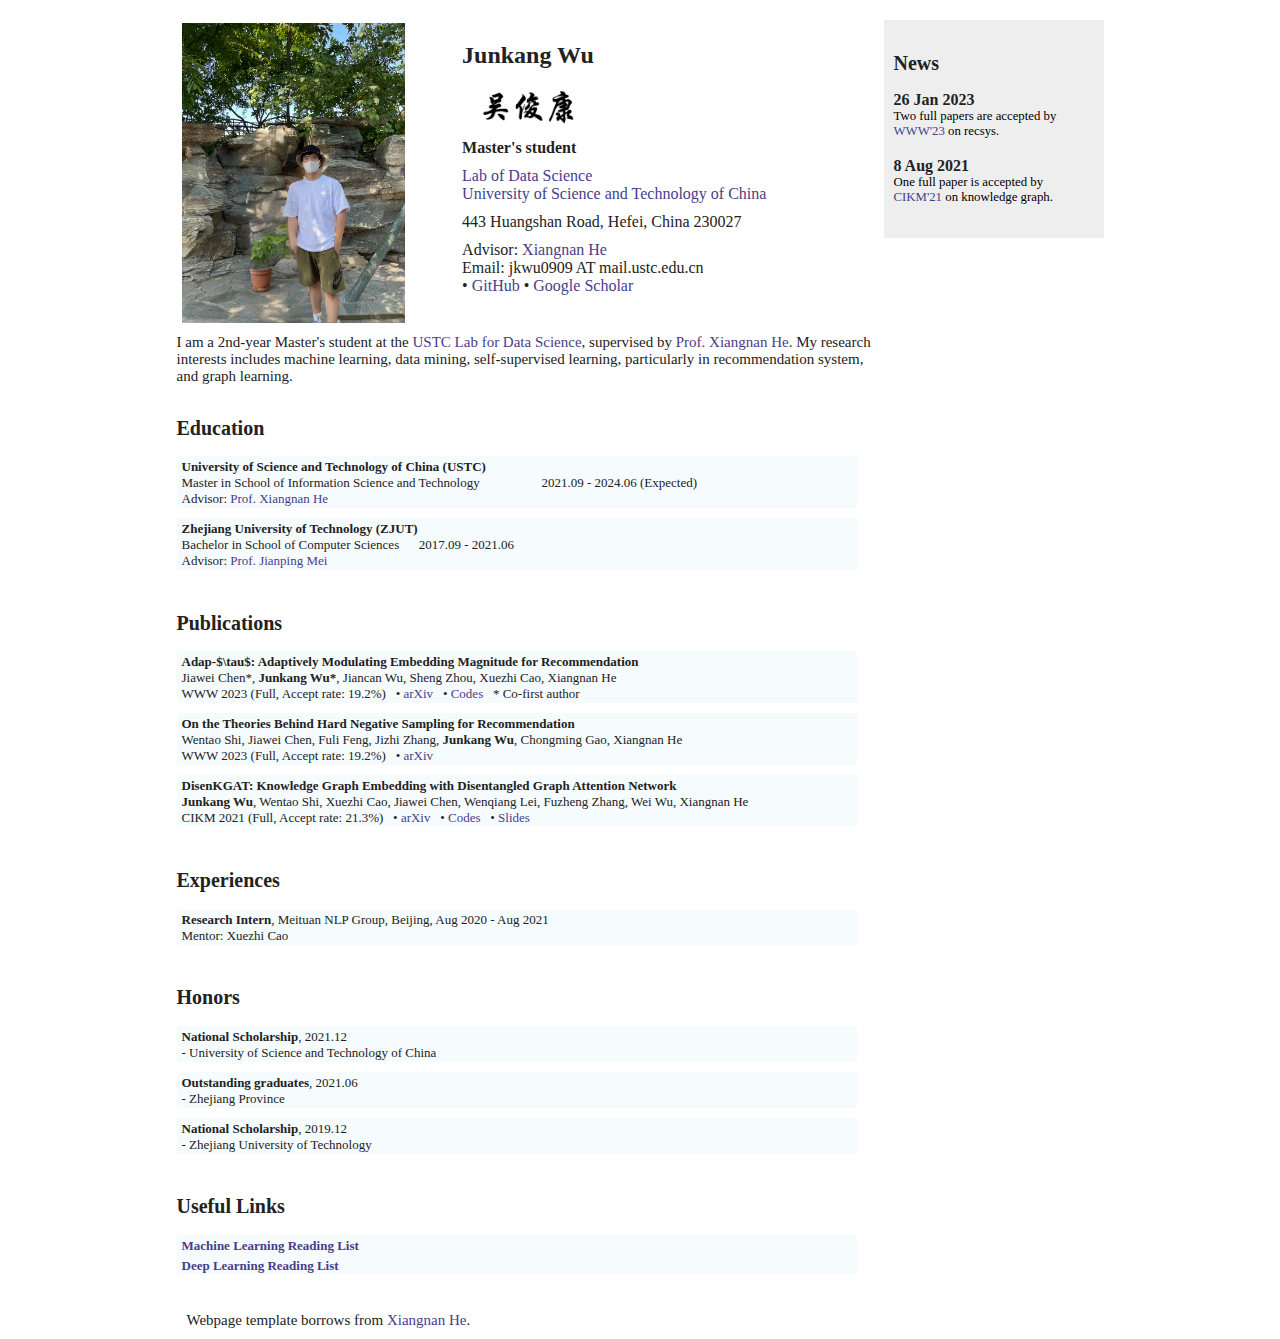
==== wujk.github.io/index.html @ b291280d "update" ====
<!DOCTYPE html PUBLIC>
<html>
  <head><meta http-equiv="Content-Type" content="text/html; charset=UTF-8"><meta content="IE=7.0000" http-equiv="X-UA-Compatible">
    <title>Junkang Wu's Homepage</title>
    <meta name="description" content="Junkang Wu, Graduate student at University of Science and Technology of China. Machine learning, data mining.">
    <meta name="keywords" content="Junkang Wu, Graduate student, USTC, machine learning, data mining, information retrieval, graph">
    <meta name="google-site-verification" content="TxzBk-MYgzBDEY6CgZpiNXzvI9KUtlapaunnmW_rKrU" />
    <link rel="stylesheet" type="text/css" href="./files/donghd.css">
    <style>@-moz-keyframes nodeInserted{from{opacity:0.99;}to{opacity:1;}}@-webkit-keyframes nodeInserted{from{opacity:0.99;}to{opacity:1;}}@-o-keyframes nodeInserted{from{opacity:0.99;}to{opacity:1;}}@keyframes nodeInserted{from{opacity:0.99;}to{opacity:1;}}embed,object{animation-duration:.001s;-ms-animation-duration:.001s;-moz-animation-duration:.001s;-webkit-animation-duration:.001s;-o-animation-duration:.001s;animation-name:nodeInserted;-ms-animation-name:nodeInserted;-moz-animation-name:nodeInserted;-webkit-animation-name:nodeInserted;-o-animation-name:nodeInserted;}</style>
  </head>
  
  <body>
    <div id="content">

      <div id="news">
        <h2>News</h2><br>
        <font size="3px">
          
          <b>26 Jan 2023</b><br>
          <span class="easylink">
            Two full papers are accepted by <a href="https://www2023.thewebconf.org/", target="_blank">WWW'23</a> on recsys.
          </span><br><br>	
          
          <b>8 Aug 2021</b><br>
          <span class="easylink">
            One full paper is accepted by <a href="https://www.cikm2021.org/", target="_blank">CIKM'21</a> on knowledge graph.
          </span><br><br>
          

        </font> 
      </div>

      <div id="left">
        <table style="background-color:white;">
          <tbody>
            <tr nosave="">

              <td valign="CENTER">
                <img src="./images/jkwu2.png" height="300" align="left">
              </td>

              <td valign="CENTER" width="2%"></td>
              
              <td valign="CENTER" halign="LEFT">
                <font size="+0">
                  <b><font size="+2">Junkang Wu&nbsp;</font></b>
                  <p style="margin-left:0px;"><img src="./images/name_jkwu.png", height="50"></p>
                  <p style="margin-left:0px;"><b>Master's student</b></p>
                  <p style="margin-left:0px;">
                    <a href="http://data-science.ustc.edu.cn/", target="_blank">Lab of Data Science</a><br/>
                    <!-- <a href="https://sist.ustc.edu.cn/", target="_blank">School of Information Science and Technology</a><br/> -->
                    <a href="https://www.ustc.edu.cn/", target="_blank">University of Science and Technology of China</a><br/>
                  </p>
                  <p style="margin-left:0px;">443 Huangshan Road, Hefei, China 230027<br></p>
                  <p style="margin-left:0px;">
                    Advisor: <a href="http://staff.ustc.edu.cn/~hexn/", target="_blank">Xiangnan He</a><br/>
                    Email:  jkwu0909 AT mail.ustc.edu.cn<br>
                    &bull; <a href="https://github.com/junkangwu">GitHub</a>
                    &bull; <a href="https://scholar.google.com/citations?user=deBwV5oAAAAJ&hl=zh-CN&oi=ao">Google Scholar</a> <br>
                    <!-- &bull; <a href="https://www.zhihu.com/people/wjk666-58">Zhihu</a> <br> -->
                  </p>
                </font>
                <!-- <p><font size="+0"></font></p> -->
              </td>
            </tr>
          </tbody>
        </table>
        
        <div class="box">
          I am a 2nd-year Master's student at the <a href="http://data-science.ustc.edu.cn/" ,="" target="_blank">USTC Lab for Data Science</a>, supervised by <a href="https://hexiangnan.github.io/" ,="" target="_blank">Prof. Xiangnan He</a>.
          <!-- I am a 2nd-year Master's student at the USTC Lab for Data Science, supervised by Prof. Xiangnan He.  -->
          <!-- I am now a graduate student at University of Science and Technology of China, advised by Xiangnan He.  -->
          My research interests includes machine learning, data mining, self-supervised learning, particularly in recommendation system, and graph learning. 
        </div>

        <!-- <font color="red">
          </br>
          Advertisement: </br>
          I am currently looking for a job. If you have a competitive job opportunity, please feel free to contact me.
        </font> -->


        
        <div id="education">
          <h2 style="CLEAR: both;">Education</h2>
          <table><tbody><tr><td>
            <span class="title">University of Science and Technology of China (USTC)</span> <br>
            Master in School of Information Science and Technology &nbsp;&nbsp;&nbsp;&nbsp;&nbsp;&nbsp;&nbsp;&nbsp;&nbsp;&nbsp;&nbsp;&nbsp;&nbsp;&nbsp;&nbsp;&nbsp;&nbsp;  2021.09 - 2024.06 (Expected)<br>
            Advisor: <a href="http://staff.ustc.edu.cn/~hexn/", target="_blank">Prof. Xiangnan He</a>   
          </td></tr></tbody></table>
          
          <table><tbody><tr><td>
            <span class="title">Zhejiang University of Technology (ZJUT)</span> <br>
            Bachelor in School of Computer Sciences &nbsp;&nbsp;&nbsp;&nbsp;  2017.09 - 2021.06 <br>
            <!-- Chung-Yao Chao Talent Program in Applied Physics <br> -->
            Advisor: <a href="http://www.homepage.zjut.edu.cn/mjp/", target="_blank">Prof. Jianping Mei</a>
          </td></tr></tbody></table>
        </div>


        <div id="papers">
          <h2>Publications</h2> </br>


          <table><tbody><tr><td>
            <!-- <td class="left"><a href="./paper/bias.pdf" target="_blank"><img src="./files/pdf.gif"><br>pdf</a></td> -->
            <span class="title">Adap-$\tau$: Adaptively Modulating Embedding Magnitude for Recommendation</span><br>
            Jiawei Chen*, <b>Junkang Wu*</b>, Jiancan Wu, Sheng Zhou, Xuezhi Cao, Xiangnan He<br>
            WWW 2023 (Full, Accept rate: 19.2%)
            &nbsp;&nbsp;&bull; <a href="https://arxiv.org/abs/2302.04775" target="_blank">arXiv</a> 
            &nbsp;&nbsp;&bull; <a href="https://github.com/junkangwu/Adap_tau" target="_blank">Codes</a>
            <!-- &nbsp;&nbsp;&bull; <a href="./slides/SIGIR21_AutoDebias.pptx" target="_blank">Slides</a> -->
            &nbsp;&nbsp;* Co-first author
          </td></tr></tbody></table>

          <table><tbody><tr><td>
            <!-- <td class="left"><a href="./paper/bias.pdf" target="_blank"><img src="./files/pdf.gif"><br>pdf</a></td> -->
            <span class="title">On the Theories Behind Hard Negative Sampling for Recommendation</span><br>
            Wentao Shi, Jiawei Chen, Fuli Feng, Jizhi Zhang, <b>Junkang Wu</b>, Chongming Gao, Xiangnan He<br>
            WWW 2023 (Full, Accept rate: 19.2%)
            &nbsp;&nbsp;&bull; <a href="https://arxiv.org/pdf/2302.03472.pdf" target="_blank">arXiv</a> 
            <!-- &nbsp;&nbsp;&bull; <a href="https://github.com/DongHande/PT_propagation_then_training" target="_blank">Codes</a>
            &nbsp;&nbsp;&bull; <a href="./slides/WWW21_PTA.pptx" target="_blank">Slides</a> -->
          </td></tr></tbody></table>

          <table><tbody><tr><td>
            <!-- <td class="left"><a href="./paper/bias.pdf" target="_blank"><img src="./files/pdf.gif"><br>pdf</a></td> -->
            <span class="title">DisenKGAT: Knowledge Graph Embedding with Disentangled Graph Attention Network</span><br>
            <b>Junkang Wu</b>, Wentao Shi, Xuezhi Cao, Jiawei Chen, Wenqiang Lei, Fuzheng Zhang, Wei Wu, Xiangnan He<br>
            CIKM 2021 (Full, Accept rate: 21.3%)
            &nbsp;&nbsp;&bull; <a href="https://arxiv.org/pdf/2108.09628.pdf" target="_blank">arXiv</a> 
            &nbsp;&nbsp;&bull; <a href="https://github.com/junkangwu/DisenKGAT" target="_blank">Codes</a>
            &nbsp;&nbsp;&bull; <a href="./slides/cikm21-DisenKGAT-slides.pptx" target="_blank">Slides</a>
          </td></tr></tbody></table>

        </div>

        <div id="Experiences">
          <h2 style="CLEAR: both;">Experiences</h2>
          <table>
            <tbody><tr>
              <td> <span class="title">Research Intern</span>, Meituan NLP Group, Beijing, Aug 2020 - Aug 2021   <br>
                Mentor: Xuezhi Cao</a><br>
              </td></tr></tbody>
          </table>
          
        </div>

        
        <div id="Honors">
          <h2 style="CLEAR: both;">Honors</h2>
          <table><tbody><tr><td>
            <span class="title">National Scholarship</span>, 2021.12 <br>
            - University of Science and Technology of China
          </td></tr></tbody></table>

          <table><tbody><tr><td>
            <span class="title">Outstanding graduates</span>, 2021.06 <br>
            - Zhejiang Province
          </td></tr></tbody></table>
          
          <table><tbody><tr><td>
            <span class="title">National Scholarship</span>, 2019.12 <br>
            - Zhejiang University of Technology
          </td></tr></tbody></table>

        </div>

        <div id='link'>
          <h2 style="CLEAR: both;">Useful Links</h2>
          <table><tbody>
            <tr><td> 
              <span class="title"><a href="https://docs.google.com/document/d/1IXF3h0RU5zz4ukmTrVKVotPQypChscNGf5k6E25HGvA" target="_blank">Machine Learning Reading List</a></span> 
            </td></tr>    
            <tr><td> 
              <span class="title"><a href="https://github.com/robertsdionne/neural-network-papers" target="_blank">Deep Learning Reading List</a></span> 
            </td></tr>    
          </tbody></table>
        </div>
        

        <br><p>Webpage template borrows from <a href="http://staff.ustc.edu.cn/~hexn/">Xiangnan He</a>.</p>

      </div>
    </div>

  </body>
  </html>
---- wujk.github.io/files/donghd.css ----
HTML {
	FONT-SIZE: 100%; BACKGROUND: #fff; -MS-TEXT-SIZE-ADJUST: 100%; -webkit-text-size-adjust: 100%
}
BODY {
	FONT-SIZE: 15px; FONT-FAMILY: Georgia; COLOR: #222; MARGIN: 0px
}
#header {
	BACKGROUND: #0a2245; MARGIN: 0px auto;
}
#footer {
	BACKGROUND: #0a2245; MARGIN: 0px auto; HEIGHT: 100px; VERTICAL-ALIGN: bottom
}
#content {
	BACKGROUND: #white; PADDING-BOTTOM: 50px; PADDING-TOP: 20px; PADDING-LEFT: 50px; MARGIN: 0px auto; PADDING-RIGHT: 50px; WIDTH: 927px
}
H1 {
	FONT-SIZE: 30px; MARGIN: 0px; DISPLAY: inline
}
H2 {
	FONT-SIZE: 20px; PADDING-TOP: 15px; display:inline-block;   
}
H3 {
	DISPLAY: bold
}
P {
	MARGIN: 10px 40px 10px 10px
}
TABLE {
	MARGIN-BOTTOM: 10px; FONT-SIZE: 13px; BORDER-COLLAPSE: collapse; TEXT-ALIGN: left; WIDTH: 680px; BACKGROUND-COLOR: #f6fbfe
}
.title {
	FONT-WEIGHT: bold
}
TABLE A {
	COLOR: black; TEXT-DECORATION: none
}
.easylink {
	COLOR: black; TEXT-DECORATION: none
}
TD {
	PADDING-BOTTOM: 1px; PADDING-TOP: 3px; PADDING-LEFT: 5px; PADDING-RIGHT: 5px
}
.left {
	FONT-SIZE: 10px; TEXT-ALIGN: center; WIDTH: 25px; BACKGROUND-COLOR: #e2eff9
}

a:link {
color:#483D8B;
text-decoration:none;
}
a:visited {
color:#483D8B;
text-decoration:none;
}
a:hover {
color:#000000;
text-decoration:none;
}
a:active {
color:#FFFFFF;
text-decoration:none;
}

IMG {
	BORDER-LEFT-WIDTH: 0px; BORDER-RIGHT-WIDTH: 0px; VERTICAL-ALIGN: middle; BORDER-BOTTOM-WIDTH: 0px; -MS-INTERPOLATION-MODE: bicubic; BORDER-TOP-WIDTH: 0px
}
#profile {
	FLOAT: left; CLEAR: both
}
#intro {
	FLOAT: left; CLEAR: both
}
#papers {
	FLOAT: left; CLEAR: both
}
#left {
	FLOAT: left; WIDTH: 705px
}
#right {
	FLOAT: right; MARGIN: 16px -5px 0px 6px
}
.thumbnail {
	BORDER-TOP: #ddd 1px solid; BORDER-RIGHT: #ddd 1px solid; BORDER-BOTTOM: #ddd 1px solid; PADDING-BOTTOM: 4px; PADDING-TOP: 4px; PADDING-LEFT: 4px; BORDER-LEFT: #ddd 1px solid; DISPLAY: block; LINE-HEIGHT: 1; PADDING-RIGHT: 4px; -webkit-border-radius: 4px; -moz-border-radius: 4px; border-radius: 4px; -webkit-box-shadow: 0 1px 1px rgba(0,0,0,0.075); -moz-box-shadow: 0 1px 1px rgba(0,0,0,0.075); box-shadow: 0 1px 1px rgba(0,0,0,0.075)
}
A.thumbnail:hover {
	BORDER-TOP-COLOR: #0088cc; BORDER-BOTTOM-COLOR: #0088cc; BORDER-RIGHT-COLOR: #0088cc; BORDER-LEFT-COLOR: #0088cc; -webkit-box-shadow: 0 1px 4px rgba(0,105,214,0.25); -moz-box-shadow: 0 1px 4px rgba(0,105,214,0.25); box-shadow: 0 1px 4px rgba(0,105,214,0.25)
}
.thumbnail > IMG {
	MARGIN-LEFT: auto; DISPLAY: block; MARGIN-RIGHT: auto
}
#news {
	FONT-SIZE: 13pt; BACKGROUND: #eee; FLOAT: right; PADDING-BOTTOM: 15px; PADDING-TOP: 0px; PADDING-LEFT: 10px; PADDING-RIGHT: 10px; MARGIN-TOP: 0px; WIDTH: 200px
}
#news .easylink {
	FONT-SIZE: 0.8em; FONT-WEIGHT: normal
}
.inbox {
	PADDING-BOTTOM: 7px; MARGIN-TOP: 5px
}
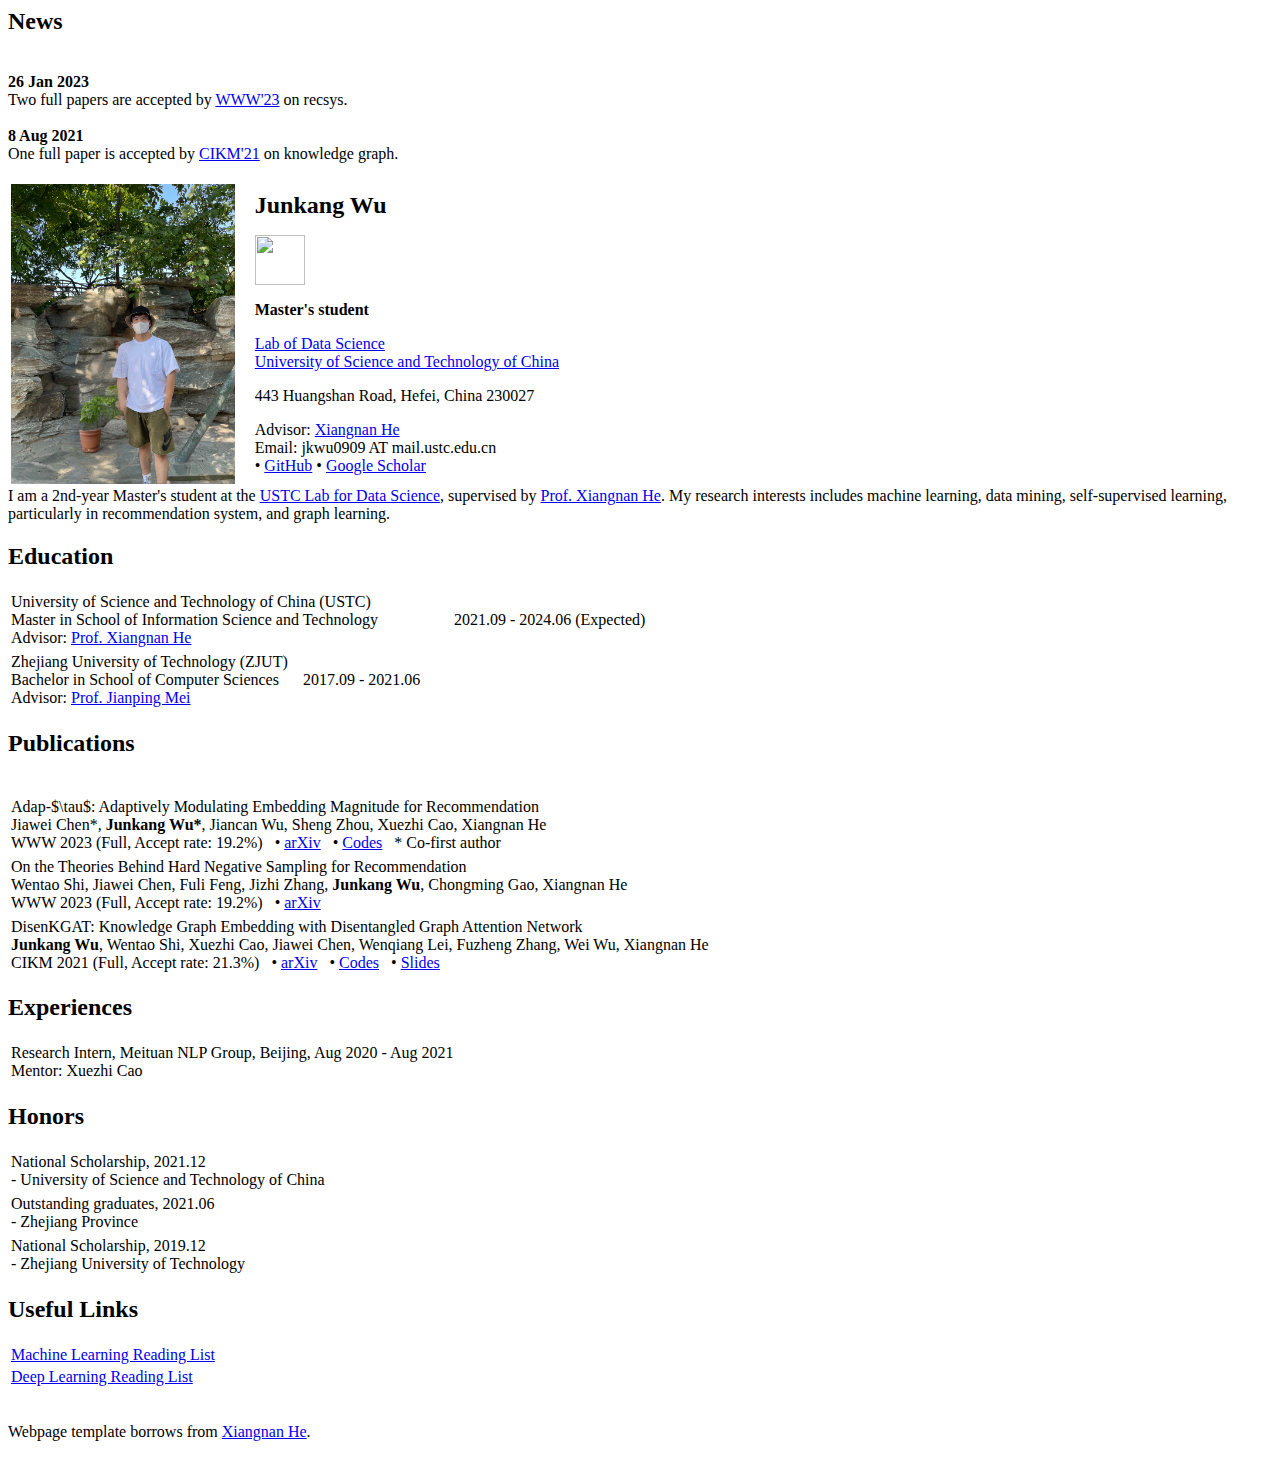
==== commit 357fd585: "update" ====
--- a/wujk.github.io/index.html
+++ b/wujk.github.io/index.html
@@ -1,188 +1,15 @@
-<!DOCTYPE html PUBLIC>
+<!DOCTYPE html>
 <html>
-  <head><meta http-equiv="Content-Type" content="text/html; charset=UTF-8"><meta content="IE=7.0000" http-equiv="X-UA-Compatible">
-    <title>Junkang Wu's Homepage</title>
-    <meta name="description" content="Junkang Wu, Graduate student at University of Science and Technology of China. Machine learning, data mining.">
-    <meta name="keywords" content="Junkang Wu, Graduate student, USTC, machine learning, data mining, information retrieval, graph">
-    <meta name="google-site-verification" content="TxzBk-MYgzBDEY6CgZpiNXzvI9KUtlapaunnmW_rKrU" />
-    <link rel="stylesheet" type="text/css" href="./files/donghd.css">
-    <style>@-moz-keyframes nodeInserted{from{opacity:0.99;}to{opacity:1;}}@-webkit-keyframes nodeInserted{from{opacity:0.99;}to{opacity:1;}}@-o-keyframes nodeInserted{from{opacity:0.99;}to{opacity:1;}}@keyframes nodeInserted{from{opacity:0.99;}to{opacity:1;}}embed,object{animation-duration:.001s;-ms-animation-duration:.001s;-moz-animation-duration:.001s;-webkit-animation-duration:.001s;-o-animation-duration:.001s;animation-name:nodeInserted;-ms-animation-name:nodeInserted;-moz-animation-name:nodeInserted;-webkit-animation-name:nodeInserted;-o-animation-name:nodeInserted;}</style>
+  <head>
+    <meta charset="UTF-8">
+    <meta http-equiv="refresh" content="0;url=https://junkangwu.github.io/">
+    <script type="text/javascript">
+      window.location.href = "https://junkangwu.github.io/"
+    </script>
+    <title>Page Redirection</title>
   </head>
-  
   <body>
-    <div id="content">
-
-      <div id="news">
-        <h2>News</h2><br>
-        <font size="3px">
-          
-          <b>26 Jan 2023</b><br>
-          <span class="easylink">
-            Two full papers are accepted by <a href="https://www2023.thewebconf.org/", target="_blank">WWW'23</a> on recsys.
-          </span><br><br>	
-          
-          <b>8 Aug 2021</b><br>
-          <span class="easylink">
-            One full paper is accepted by <a href="https://www.cikm2021.org/", target="_blank">CIKM'21</a> on knowledge graph.
-          </span><br><br>
-          
-
-        </font> 
-      </div>
-
-      <div id="left">
-        <table style="background-color:white;">
-          <tbody>
-            <tr nosave="">
-
-              <td valign="CENTER">
-                <img src="./images/jkwu2.png" height="300" align="left">
-              </td>
-
-              <td valign="CENTER" width="2%"></td>
-              
-              <td valign="CENTER" halign="LEFT">
-                <font size="+0">
-                  <b><font size="+2">Junkang Wu&nbsp;</font></b>
-                  <p style="margin-left:0px;"><img src="./images/name_jkwu.png", height="50"></p>
-                  <p style="margin-left:0px;"><b>Master's student</b></p>
-                  <p style="margin-left:0px;">
-                    <a href="http://data-science.ustc.edu.cn/", target="_blank">Lab of Data Science</a><br/>
-                    <!-- <a href="https://sist.ustc.edu.cn/", target="_blank">School of Information Science and Technology</a><br/> -->
-                    <a href="https://www.ustc.edu.cn/", target="_blank">University of Science and Technology of China</a><br/>
-                  </p>
-                  <p style="margin-left:0px;">443 Huangshan Road, Hefei, China 230027<br></p>
-                  <p style="margin-left:0px;">
-                    Advisor: <a href="http://staff.ustc.edu.cn/~hexn/", target="_blank">Xiangnan He</a><br/>
-                    Email:  jkwu0909 AT mail.ustc.edu.cn<br>
-                    &bull; <a href="https://github.com/junkangwu">GitHub</a>
-                    &bull; <a href="https://scholar.google.com/citations?user=deBwV5oAAAAJ&hl=zh-CN&oi=ao">Google Scholar</a> <br>
-                    <!-- &bull; <a href="https://www.zhihu.com/people/wjk666-58">Zhihu</a> <br> -->
-                  </p>
-                </font>
-                <!-- <p><font size="+0"></font></p> -->
-              </td>
-            </tr>
-          </tbody>
-        </table>
-        
-        <div class="box">
-          I am a 2nd-year Master's student at the <a href="http://data-science.ustc.edu.cn/" ,="" target="_blank">USTC Lab for Data Science</a>, supervised by <a href="https://hexiangnan.github.io/" ,="" target="_blank">Prof. Xiangnan He</a>.
-          <!-- I am a 2nd-year Master's student at the USTC Lab for Data Science, supervised by Prof. Xiangnan He.  -->
-          <!-- I am now a graduate student at University of Science and Technology of China, advised by Xiangnan He.  -->
-          My research interests includes machine learning, data mining, self-supervised learning, particularly in recommendation system, and graph learning. 
-        </div>
-
-        <!-- <font color="red">
-          </br>
-          Advertisement: </br>
-          I am currently looking for a job. If you have a competitive job opportunity, please feel free to contact me.
-        </font> -->
-
-
-        
-        <div id="education">
-          <h2 style="CLEAR: both;">Education</h2>
-          <table><tbody><tr><td>
-            <span class="title">University of Science and Technology of China (USTC)</span> <br>
-            Master in School of Information Science and Technology &nbsp;&nbsp;&nbsp;&nbsp;&nbsp;&nbsp;&nbsp;&nbsp;&nbsp;&nbsp;&nbsp;&nbsp;&nbsp;&nbsp;&nbsp;&nbsp;&nbsp;  2021.09 - 2024.06 (Expected)<br>
-            Advisor: <a href="http://staff.ustc.edu.cn/~hexn/", target="_blank">Prof. Xiangnan He</a>   
-          </td></tr></tbody></table>
-          
-          <table><tbody><tr><td>
-            <span class="title">Zhejiang University of Technology (ZJUT)</span> <br>
-            Bachelor in School of Computer Sciences &nbsp;&nbsp;&nbsp;&nbsp;  2017.09 - 2021.06 <br>
-            <!-- Chung-Yao Chao Talent Program in Applied Physics <br> -->
-            Advisor: <a href="http://www.homepage.zjut.edu.cn/mjp/", target="_blank">Prof. Jianping Mei</a>
-          </td></tr></tbody></table>
-        </div>
-
-
-        <div id="papers">
-          <h2>Publications</h2> </br>
-
-
-          <table><tbody><tr><td>
-            <!-- <td class="left"><a href="./paper/bias.pdf" target="_blank"><img src="./files/pdf.gif"><br>pdf</a></td> -->
-            <span class="title">Adap-$\tau$: Adaptively Modulating Embedding Magnitude for Recommendation</span><br>
-            Jiawei Chen*, <b>Junkang Wu*</b>, Jiancan Wu, Sheng Zhou, Xuezhi Cao, Xiangnan He<br>
-            WWW 2023 (Full, Accept rate: 19.2%)
-            &nbsp;&nbsp;&bull; <a href="https://arxiv.org/abs/2302.04775" target="_blank">arXiv</a> 
-            &nbsp;&nbsp;&bull; <a href="https://github.com/junkangwu/Adap_tau" target="_blank">Codes</a>
-            <!-- &nbsp;&nbsp;&bull; <a href="./slides/SIGIR21_AutoDebias.pptx" target="_blank">Slides</a> -->
-            &nbsp;&nbsp;* Co-first author
-          </td></tr></tbody></table>
-
-          <table><tbody><tr><td>
-            <!-- <td class="left"><a href="./paper/bias.pdf" target="_blank"><img src="./files/pdf.gif"><br>pdf</a></td> -->
-            <span class="title">On the Theories Behind Hard Negative Sampling for Recommendation</span><br>
-            Wentao Shi, Jiawei Chen, Fuli Feng, Jizhi Zhang, <b>Junkang Wu</b>, Chongming Gao, Xiangnan He<br>
-            WWW 2023 (Full, Accept rate: 19.2%)
-            &nbsp;&nbsp;&bull; <a href="https://arxiv.org/pdf/2302.03472.pdf" target="_blank">arXiv</a> 
-            <!-- &nbsp;&nbsp;&bull; <a href="https://github.com/DongHande/PT_propagation_then_training" target="_blank">Codes</a>
-            &nbsp;&nbsp;&bull; <a href="./slides/WWW21_PTA.pptx" target="_blank">Slides</a> -->
-          </td></tr></tbody></table>
-
-          <table><tbody><tr><td>
-            <!-- <td class="left"><a href="./paper/bias.pdf" target="_blank"><img src="./files/pdf.gif"><br>pdf</a></td> -->
-            <span class="title">DisenKGAT: Knowledge Graph Embedding with Disentangled Graph Attention Network</span><br>
-            <b>Junkang Wu</b>, Wentao Shi, Xuezhi Cao, Jiawei Chen, Wenqiang Lei, Fuzheng Zhang, Wei Wu, Xiangnan He<br>
-            CIKM 2021 (Full, Accept rate: 21.3%)
-            &nbsp;&nbsp;&bull; <a href="https://arxiv.org/pdf/2108.09628.pdf" target="_blank">arXiv</a> 
-            &nbsp;&nbsp;&bull; <a href="https://github.com/junkangwu/DisenKGAT" target="_blank">Codes</a>
-            &nbsp;&nbsp;&bull; <a href="./slides/cikm21-DisenKGAT-slides.pptx" target="_blank">Slides</a>
-          </td></tr></tbody></table>
-
-        </div>
-
-        <div id="Experiences">
-          <h2 style="CLEAR: both;">Experiences</h2>
-          <table>
-            <tbody><tr>
-              <td> <span class="title">Research Intern</span>, Meituan NLP Group, Beijing, Aug 2020 - Aug 2021   <br>
-                Mentor: Xuezhi Cao</a><br>
-              </td></tr></tbody>
-          </table>
-          
-        </div>
-
-        
-        <div id="Honors">
-          <h2 style="CLEAR: both;">Honors</h2>
-          <table><tbody><tr><td>
-            <span class="title">National Scholarship</span>, 2021.12 <br>
-            - University of Science and Technology of China
-          </td></tr></tbody></table>
-
-          <table><tbody><tr><td>
-            <span class="title">Outstanding graduates</span>, 2021.06 <br>
-            - Zhejiang Province
-          </td></tr></tbody></table>
-          
-          <table><tbody><tr><td>
-            <span class="title">National Scholarship</span>, 2019.12 <br>
-            - Zhejiang University of Technology
-          </td></tr></tbody></table>
-
-        </div>
-
-        <div id='link'>
-          <h2 style="CLEAR: both;">Useful Links</h2>
-          <table><tbody>
-            <tr><td> 
-              <span class="title"><a href="https://docs.google.com/document/d/1IXF3h0RU5zz4ukmTrVKVotPQypChscNGf5k6E25HGvA" target="_blank">Machine Learning Reading List</a></span> 
-            </td></tr>    
-            <tr><td> 
-              <span class="title"><a href="https://github.com/robertsdionne/neural-network-papers" target="_blank">Deep Learning Reading List</a></span> 
-            </td></tr>    
-          </tbody></table>
-        </div>
-        
-
-        <br><p>Webpage template borrows from <a href="http://staff.ustc.edu.cn/~hexn/">Xiangnan He</a>.</p>
-
-      </div>
-    </div>
-
+    <!-- Note: don't tell people to `click` the link, just tell them that it is a link. -->
+    If you are not redirected automatically, follow this <a href='https://junkangwu.github.io/'>link to example</a>.
   </body>
-  </html>
+</html>
